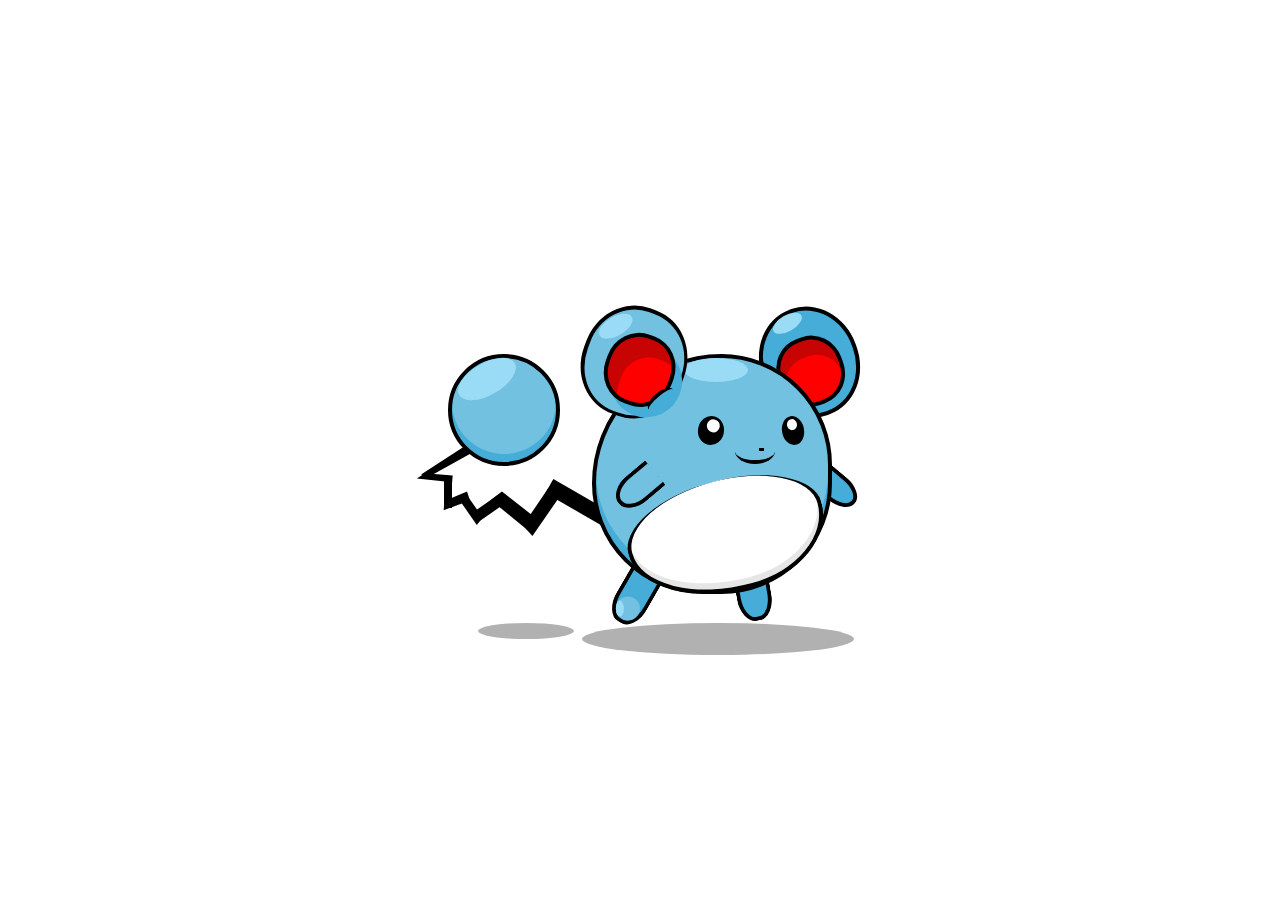
==== rat/marill.html @ 1e8126f2 "ファイル名変更" ====
<!DOCTYPE html>
<html lang="ja">
<head>
  <meta charset="UTF-8">
  <meta name="viewport" content="width=device-width, initial-scale=1.0">
  <link rel="stylesheet" href="style.css">
  <title>マリル</title>
</head>
<body>
  <a href="../index.html">
    <div class="marill">
      <div class="head">
        <div class="left-eye"></div>
        <div class="right-eye"></div>
        <div class="mouth"></div>
      </div>
      <div class="left-ear">
        <div class="ear-fix"></div>
      </div>
      <div class="right-ear"></div>
      <div class="left-hand"></div>
      <div class="right-hand"></div>
      <div class="left-foot"></div>
      <div class="right-foot"></div>
      <div class="tail"></div>
      <div class="tail-black"></div>
      <div class="tail-black2"></div>
      <div class="tail-black3"></div>
      <div class="shadow"></div>
    </div>
  </a>
</body>
</html>
---- rat/style.css ----
html {
  box-sizing: border-box;
}

*, *::before, *::after {
  box-sizing: inherit;
}

body {
  font-size: 100%;
}

.marill {
  position: absolute;
  top: 50%;
  left: 50%;
  width: 30em;
  height: 30em;
  margin: -15em;
}

.head {
  position: absolute;
  top: 30%;
  left: 40%;
  width: 15em;
  height: 15em;
  border: 0.3em solid #000;
  background: rgb(114, 193, 225);
  border-radius: 50%;
  border-top-left-radius: 140px;
  box-shadow: inset 0em -0.7em rgb(69, 173, 215);
  z-index: 9;
}

.head:before {
  content: '';
  position: absolute;
  width: 12.5em;
  height: 7em;
  margin: 7.65em 0 0 1.95em;
  background: #fff;
  border-left: 0.3em solid #000;
  border-right: 0.3em solid #000;
  border-bottom: 0.3em solid #000;
  border-top-left-radius: 6.25em 3em;
  border-top-right-radius: 6.25em 3em;
  border-bottom-left-radius: 7em 4em;
  border-bottom-right-radius: 5.5em 4em;
  transform: rotate(-15deg);
  box-shadow: inset 0em -0.4em rgb(230, 230, 230);
}

.head:after {
  content: '';
  position: absolute;
  width: 4em;
  height: 1.5em;
  margin: 0 0 0 5.5em;
  background: rgb(154, 219, 245);
  border-radius: 50%;
}

.left-eye {
  position: absolute;
  top: 25%;
  left: 44%;
  width: 1.6em;
  height: 1.8em;
  background: #000;
  border-radius: 50%;
  transform: rotate(10deg);
}

.left-eye:before {
  content: '';
  position: absolute;
  width: 0.8em;
  height: 0.8em;
  margin: 0.2em 0 0 0.5em;
  background: #fff;
  border-radius: 50%;
}

.right-eye {
  position: absolute;
  top: 25%;
  left: 80%;
  width: 1.4em;
  height: 1.8em;
  background: #000;
  border-radius: 50%;
  transform: rotate(-10deg);
}

.right-eye:before {
  content: '';
  position: absolute;
  width: 0.6em;
  height: 0.7em;
  margin: 0.2em 0 0 0.4em;
  background: #fff;
  border-radius: 50%;
}

.mouth {
  position: absolute;
  top: 40%;
  left: 60%;
  width: 2.5em;
  height: 0.8em;
  background: rgb(114, 193, 225);
  border-bottom: 0.3em solid #000;
  border-bottom-left-radius: 1.25em 0.8em;
  border-bottom-right-radius: 1.25em 0.8em;
}

.mouth:before /* nose */ {
  content: '';
  position: absolute;
  width: 0.3em;
  height: 0.2em;
  margin: -0.2em 0 0 1.5em;
  background: #000;
}

.left-ear {
  position: absolute;
  top: 20%;
  left: 38%;
  width: 6.5em;
  height: 7em;
  border-top: 0.3em solid #000;
  border-left: 0.3em solid #000;
  border-right: 0.2em solid #000;
  border-bottom: 0.2em solid #000;
  background: rgb(114, 193, 225);
  border-radius: 47%;
  transform: rotate(20deg);
  z-index: 10;
}

.left-ear:before {
  content: '';
  position: absolute;
  width: 4.5em;
  height: 4.5em;
  margin: 1.9em 0 0 1.9em;
  background: rgb(69, 173, 215);
  border-radius: 50%;
}

.left-ear:after {
  content: '';
  position: absolute;
  width: 4.4em;
  height: 4.6em;
  margin: 1.3em 0 0 1.3em;
  border: 0.3em solid #000;
  background: red;
  border-radius: 46%;
  box-shadow: inset 1em 1em rgb(199, 3, 3);
}

.ear-fix {
  position: absolute;
  top: 68%;
  left: 71%;
  width: 2em;
  height: 0.8em;
  background: rgb(69, 173, 215);
  border-top: 0.3em solid #000;
  transform: rotate(-60deg);
  border-top-left-radius: 1em 0.5em;
  border-top-right-radius: 1em 0.5em;
  z-index: 10;
}

.ear-fix:before {
  content: '';
  position: absolute;
  width: 2.3em;
  height: 1.2em;
  margin: -5.7em 0 0 0.6em;
  background: rgb(154, 219, 245);
  border-radius: 50%;
  transform: rotate(10deg);
}

.right-ear {
  position: absolute;
  top: 20%;
  left: 75%;
  width: 6.2em;
  height: 7em;
  border: 0.3em solid #000;
  background: rgb(69, 173, 215);
  border-radius: 49%;
  transform: rotate(-20deg);
  z-index: 8;
}

.right-ear:before {
  content: '';
  position: absolute;
  width: 4.2em;
  height: 4.4em;
  margin: 1.6em 0 0 0.6em;
  border: 0.3em solid #000;
  background: red;
  border-radius: 46%;
  box-shadow: inset 0em 1em rgb(199, 3, 3);
}

.right-ear:after {
  content: '';
  position: absolute;
  width: 2em;
  height: 1em;
  margin: -0em 0 0 1.4em;
  background: rgb(154, 219, 245);
  border-radius: 50%;
  transform: rotate(-10deg);
}

.left-hand {
  position: absolute;
  top: 53%;
  left: 46%;
  width: 2em;
  height: 3em;
  border-left: 0.3em solid #000;
  border-right: 0.3em solid #000;
  border-bottom: 0.3em solid #000;
  background: rgb(114, 193, 225);
  border-bottom-left-radius: 50%;
  border-bottom-right-radius: 50%;
  transform: rotate(50deg);
  z-index: 10;
}

.right-hand {
  position: absolute;
  top: 53%;
  left: 88%;
  width: 1.8em;
  height: 3em;
  border-left: 0.3em solid #000;
  border-right: 0.3em solid #000;
  border-bottom: 0.3em solid #000;
  background: rgb(69, 173, 215);
  border-bottom-left-radius: 50%;
  border-bottom-right-radius: 50%;
  transform: rotate(-50deg);
  z-index: 8;
}

.left-foot {
  position: absolute;
  top: 75%;
  left: 45%;
  width: 2.2em;
  height: 3.5em;
  border-left: 0.3em solid #000;
  border-right: 0.3em solid #000;
  border-bottom: 0.3em solid #000;
  background: rgb(69, 173, 215);
  border-bottom-left-radius: 45%;
  border-bottom-right-radius: 45%;
  transform: rotate(30deg);
  z-index: 8;
}

.left-foot:before {
  content: '';
  position: absolute;
  width: 1.5em;
  height: 1.5em;
  margin: 1.75em 0 0 0.1em;
  background: rgb(114, 193, 225);
  border-radius: 50%;
  transform: rotate(-30deg);
}

.left-foot:after {
  content: '';
  position: absolute;
  width: 0.5em;
  height: 1em;
  margin: 2.25em 0 0 0.2em;
  background:  rgb(154, 219, 245);
  border-radius: 50%;
  transform: rotate(-30deg);
}

.right-foot {
  position: absolute;
  top: 74%;
  left: 70%;
  width: 2.2em;
  height: 3.5em;
  border-left: 0.3em solid #000;
  border-right: 0.3em solid #000;
  border-bottom: 0.3em solid #000;
  background: rgb(69, 173, 215);
  border-bottom-left-radius: 45%;
  border-bottom-right-radius: 45%;
  transform: rotate(-10deg);
  z-index: 8;
}

.tail {
  position: absolute;
  top: 30%;
  left: 10%;
  width: 7em;
  height: 7em;
  border: 0.3em solid #000;
  background: rgb(114, 193, 225);
  border-radius: 50%;
  box-shadow: inset 0em -0.5em rgb(69, 173, 215);
}

.tail:before {
  content: '';
  position: absolute;
  width: 4em;
  height: 2em;
  margin: 0.3em 0 0 0.2em;
  background: rgb(154, 219, 245);
  border-radius: 50%;
  transform: rotate(-30deg);
  box-shadow: inset 0.1em 0em rgb(154, 219, 245);
}

.tail-black {
  position: absolute;
  top: 60%;
  left: 30%;
  width: 5em;
  height: 1em;
  background: #000;
  transform: rotate(30deg);
  z-index: 8;
}

.tail-black:before {
  content: '';
  position: absolute;
  width: 1em;
  height: 3em;
  margin: 0.6em 0 0 -0.2em;
  background: #000;
  transform: perspective(4em) rotateY(-30deg) rotate(5deg);
}

.tail-black:after {
  content: '';
  position: absolute;
  width: 3em;
  height: 1em;
  margin: 2.4em 0 0 -2.6em;
  background: #000;
  transform: perspective(4em) rotateX(30deg) rotate(10deg);
}

.tail-black2 {
  position: absolute;
  top: 59%;
  left: 17%;
  width: 0.7em;
  height: 2em;
  background: #000;
  transform: rotate(55deg);
}

.tail-black2:before {
  content: '';
  position: absolute;
  width: 2em;
  height: 0.9em;
  margin: 1.4em 0 0 -1.3em;
  background: #000;
  transform: perspective(4em) rotateX(50deg);
}

.tail-black2:after {
  content: '';
  position: absolute;
  width: 0.8em;
  height: 1.7em;
  margin: 1.5em 0 0 -1.6em;
  background: #000;
  transform: perspective(4em) rotateY(-50deg) rotate(20deg);
}

.tail-black3 {
  position: absolute;
  top: 55%;
  left: 9%;
  width: 0.5em;
  height: 2em;
  margin: 0.1em 0 0 0.05em;
  background: #000;
}

.tail-black3:before {
  content: '';
  position: absolute;
  width: 2em;
  height: 1.1em;
  margin: -0.5em 0 0 -1.5em;
  background: #000;
  transform: perspective(4em) rotateX(70deg) rotate(15deg);
}

.tail-black3:after {
  content: '';
  position: absolute;
  width: 4em;
  height: 0.7em;
  margin: -0.95em 0 0 -2.1em;
  background: #000;
  transform: perspective(6em) rotateX(-60deg) rotate(-50deg);
}

.shadow {
  position: absolute;
  top: 86%;
  left: 38%;
  width: 17em;
  height: 2em;
  background: rgb(177, 177, 177);
  border-radius: 50%;
}

.shadow:before {
  content: '';
  position: absolute;
  width: 6em;
  height: 1em;
  margin: 0em 0 0 -6.5em;
  background: rgb(177, 177, 177);
  border-radius: 50%;
}
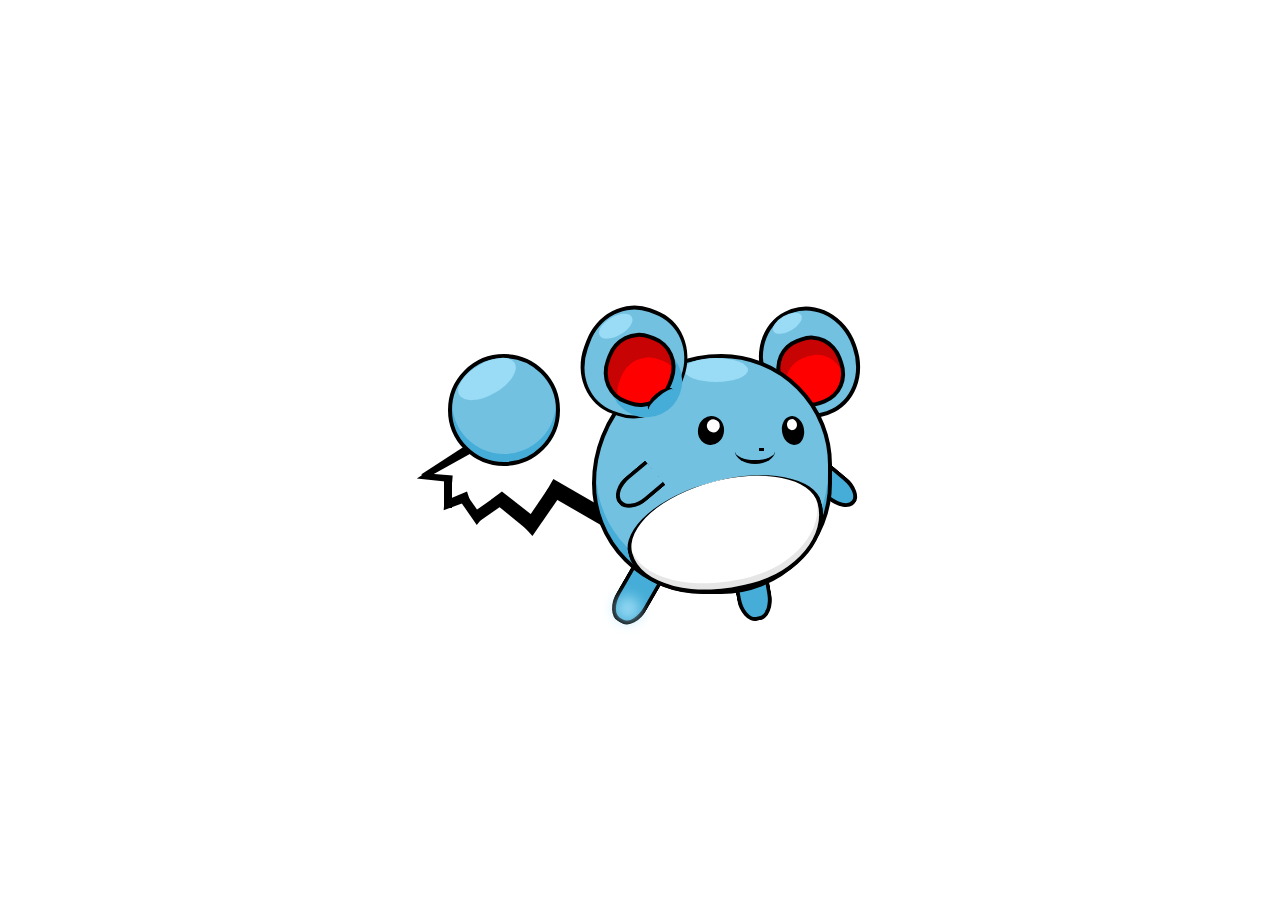
==== commit 5b04ea73: "Sassを導入" ====
--- a/rat/marill.html
+++ b/rat/marill.html
@@ -14,10 +14,10 @@
         <div class="right-eye"></div>
         <div class="mouth"></div>
       </div>
-      <div class="left-ear">
+      <div class="left-ear"></div>
+      <div class="right-ear">
         <div class="ear-fix"></div>
       </div>
-      <div class="right-ear"></div>
       <div class="left-hand"></div>
       <div class="right-hand"></div>
       <div class="left-foot"></div>
@@ -26,7 +26,6 @@
       <div class="tail-black"></div>
       <div class="tail-black2"></div>
       <div class="tail-black3"></div>
-      <div class="shadow"></div>
     </div>
   </a>
 </body>
--- a/rat/style.css
+++ b/rat/style.css
@@ -1,9 +1,12 @@
+@charset "UTF-8";
 html {
-  box-sizing: border-box;
+  -webkit-box-sizing: border-box;
+          box-sizing: border-box;
 }
 
 *, *::before, *::after {
-  box-sizing: inherit;
+  -webkit-box-sizing: inherit;
+          box-sizing: inherit;
 }
 
 body {
@@ -12,33 +15,35 @@
 
 .marill {
   position: absolute;
+  margin: -15em;
   top: 50%;
   left: 50%;
+  height: 30em;
   width: 30em;
-  height: 30em;
-  margin: -15em;
 }
 
 .head {
   position: absolute;
+  margin: 0;
   top: 30%;
   left: 40%;
+  height: 15em;
   width: 15em;
-  height: 15em;
   border: 0.3em solid #000;
-  background: rgb(114, 193, 225);
+  background: #72c1e1;
   border-radius: 50%;
   border-top-left-radius: 140px;
-  box-shadow: inset 0em -0.7em rgb(69, 173, 215);
+  -webkit-box-shadow: inset 0em -0.7em #45add7;
+          box-shadow: inset 0em -0.7em #45add7;
   z-index: 9;
 }
 
-.head:before {
-  content: '';
-  position: absolute;
+.head::before {
+  position: absolute;
+  margin: 7.65em 0 0 1.95em;
+  height: 7em;
   width: 12.5em;
-  height: 7em;
-  margin: 7.65em 0 0 1.95em;
+  content: '';
   background: #fff;
   border-left: 0.3em solid #000;
   border-right: 0.3em solid #000;
@@ -47,399 +52,411 @@
   border-top-right-radius: 6.25em 3em;
   border-bottom-left-radius: 7em 4em;
   border-bottom-right-radius: 5.5em 4em;
-  transform: rotate(-15deg);
-  box-shadow: inset 0em -0.4em rgb(230, 230, 230);
-}
-
-.head:after {
-  content: '';
-  position: absolute;
+  -webkit-transform: rotate(-15deg);
+          transform: rotate(-15deg);
+  -webkit-box-shadow: inset 0em -0.4em #e6e6e6;
+          box-shadow: inset 0em -0.4em #e6e6e6;
+}
+
+.head::after {
+  position: absolute;
+  margin: 0 0 0 5.5em;
+  height: 1.5em;
   width: 4em;
-  height: 1.5em;
-  margin: 0 0 0 5.5em;
-  background: rgb(154, 219, 245);
-  border-radius: 50%;
-}
-
-.left-eye {
-  position: absolute;
+  content: '';
+  background: #9adbf5;
+  border-radius: 50%;
+}
+
+.head .left-eye {
+  position: absolute;
+  margin: 0;
+  top: 25%;
+  left: 80%;
+  height: 1.8em;
+  width: 1.4em;
+  background: #000;
+  border-radius: 50%;
+  -webkit-transform: rotate(-10deg);
+          transform: rotate(-10deg);
+}
+
+.head .left-eye::before {
+  position: absolute;
+  margin: 0.2em 0 0 0.4em;
+  height: 0.7em;
+  width: 0.6em;
+  content: '';
+  background: #fff;
+  border-radius: 50%;
+}
+
+.head .right-eye {
+  position: absolute;
+  margin: 0;
   top: 25%;
   left: 44%;
+  height: 1.8em;
   width: 1.6em;
-  height: 1.8em;
-  background: #000;
-  border-radius: 50%;
-  transform: rotate(10deg);
-}
-
-.left-eye:before {
-  content: '';
-  position: absolute;
+  background: #000;
+  border-radius: 50%;
+  -webkit-transform: rotate(10deg);
+          transform: rotate(10deg);
+}
+
+.head .right-eye::before {
+  position: absolute;
+  margin: 0.2em 0 0 0.5em;
+  height: 0.8em;
   width: 0.8em;
-  height: 0.8em;
-  margin: 0.2em 0 0 0.5em;
+  content: '';
   background: #fff;
   border-radius: 50%;
 }
 
-.right-eye {
-  position: absolute;
-  top: 25%;
-  left: 80%;
-  width: 1.4em;
-  height: 1.8em;
-  background: #000;
-  border-radius: 50%;
-  transform: rotate(-10deg);
-}
-
-.right-eye:before {
-  content: '';
-  position: absolute;
-  width: 0.6em;
-  height: 0.7em;
-  margin: 0.2em 0 0 0.4em;
-  background: #fff;
-  border-radius: 50%;
-}
-
-.mouth {
-  position: absolute;
+.head .mouth {
+  position: absolute;
+  margin: 0;
   top: 40%;
   left: 60%;
+  height: 0.8em;
   width: 2.5em;
-  height: 0.8em;
-  background: rgb(114, 193, 225);
+  background: #72c1e1;
   border-bottom: 0.3em solid #000;
   border-bottom-left-radius: 1.25em 0.8em;
   border-bottom-right-radius: 1.25em 0.8em;
 }
 
-.mouth:before /* nose */ {
-  content: '';
-  position: absolute;
+.head .mouth::before {
+  position: absolute;
+  margin: -0.2em 0 0 1.5em;
+  height: 0.2em;
   width: 0.3em;
-  height: 0.2em;
-  margin: -0.2em 0 0 1.5em;
+  content: '';
   background: #000;
 }
 
 .left-ear {
   position: absolute;
+  margin: 0;
   top: 20%;
-  left: 38%;
-  width: 6.5em;
+  left: 75%;
   height: 7em;
-  border-top: 0.3em solid #000;
-  border-left: 0.3em solid #000;
-  border-right: 0.2em solid #000;
-  border-bottom: 0.2em solid #000;
-  background: rgb(114, 193, 225);
-  border-radius: 47%;
-  transform: rotate(20deg);
-  z-index: 10;
-}
-
-.left-ear:before {
-  content: '';
-  position: absolute;
-  width: 4.5em;
-  height: 4.5em;
-  margin: 1.9em 0 0 1.9em;
-  background: rgb(69, 173, 215);
-  border-radius: 50%;
-}
-
-.left-ear:after {
-  content: '';
-  position: absolute;
-  width: 4.4em;
-  height: 4.6em;
-  margin: 1.3em 0 0 1.3em;
+  width: 6.2em;
+  border: 0.3em solid #000;
+  background: #72c1e1;
+  border-radius: 49%;
+  -webkit-transform: rotate(-20deg);
+          transform: rotate(-20deg);
+  z-index: 8;
+}
+
+.left-ear::before {
+  position: absolute;
+  margin: 1.6em 0 0 0.6em;
+  height: 4.4em;
+  width: 4.2em;
+  content: '';
   border: 0.3em solid #000;
   background: red;
   border-radius: 46%;
-  box-shadow: inset 1em 1em rgb(199, 3, 3);
-}
-
-.ear-fix {
-  position: absolute;
+  -webkit-box-shadow: inset 0em 1em #c70303;
+          box-shadow: inset 0em 1em #c70303;
+}
+
+.left-ear::after {
+  position: absolute;
+  margin: 0 0 0 1.4em;
+  height: 1em;
+  width: 2em;
+  content: '';
+  background: #9adbf5;
+  border-radius: 50%;
+  -webkit-transform: rotate(-10deg);
+          transform: rotate(-10deg);
+}
+
+.right-ear {
+  position: absolute;
+  margin: 0;
+  top: 20%;
+  left: 38%;
+  height: 7em;
+  width: 6.5em;
+  border-top: 0.3em solid #000;
+  border-left: 0.3em solid #000;
+  border-right: 0.2em solid #000;
+  border-bottom: 0.2em solid #000;
+  background: #72c1e1;
+  border-radius: 47%;
+  -webkit-transform: rotate(20deg);
+          transform: rotate(20deg);
+  z-index: 10;
+}
+
+.right-ear::before {
+  position: absolute;
+  margin: 1.9em 0 0 1.9em;
+  height: 4.5em;
+  width: 4.5em;
+  content: '';
+  background: #45add7;
+  border-radius: 50%;
+}
+
+.right-ear::after {
+  position: absolute;
+  margin: 1.3em 0 0 1.3em;
+  height: 4.6em;
+  width: 4.4em;
+  content: '';
+  border: 0.3em solid #000;
+  background: red;
+  border-radius: 46%;
+  -webkit-box-shadow: inset 1em 1em #c70303;
+          box-shadow: inset 1em 1em #c70303;
+}
+
+.right-ear .ear-fix {
+  position: absolute;
+  margin: 0;
   top: 68%;
   left: 71%;
+  height: 0.8em;
   width: 2em;
-  height: 0.8em;
-  background: rgb(69, 173, 215);
+  background: #45add7;
   border-top: 0.3em solid #000;
-  transform: rotate(-60deg);
+  -webkit-transform: rotate(-60deg);
+          transform: rotate(-60deg);
   border-top-left-radius: 1em 0.5em;
   border-top-right-radius: 1em 0.5em;
   z-index: 10;
 }
 
-.ear-fix:before {
-  content: '';
-  position: absolute;
+.right-ear .ear-fix::before {
+  position: absolute;
+  margin: -5.7em 0 0 0.6em;
+  height: 1.2em;
   width: 2.3em;
-  height: 1.2em;
-  margin: -5.7em 0 0 0.6em;
-  background: rgb(154, 219, 245);
-  border-radius: 50%;
-  transform: rotate(10deg);
-}
-
-.right-ear {
-  position: absolute;
-  top: 20%;
-  left: 75%;
-  width: 6.2em;
-  height: 7em;
-  border: 0.3em solid #000;
-  background: rgb(69, 173, 215);
-  border-radius: 49%;
-  transform: rotate(-20deg);
+  content: '';
+  background: #9adbf5;
+  border-radius: 50%;
+  -webkit-transform: rotate(10deg);
+          transform: rotate(10deg);
+}
+
+.left-hand {
+  position: absolute;
+  margin: 0;
+  top: 53%;
+  left: 88%;
+  height: 3em;
+  width: 1.8em;
+  border-left: 0.3em solid #000;
+  border-right: 0.3em solid #000;
+  border-bottom: 0.3em solid #000;
+  background: #45add7;
+  border-bottom-left-radius: 50%;
+  border-bottom-right-radius: 50%;
+  -webkit-transform: rotate(-50deg);
+          transform: rotate(-50deg);
   z-index: 8;
 }
 
-.right-ear:before {
-  content: '';
-  position: absolute;
-  width: 4.2em;
-  height: 4.4em;
-  margin: 1.6em 0 0 0.6em;
-  border: 0.3em solid #000;
-  background: red;
-  border-radius: 46%;
-  box-shadow: inset 0em 1em rgb(199, 3, 3);
-}
-
-.right-ear:after {
-  content: '';
-  position: absolute;
-  width: 2em;
-  height: 1em;
-  margin: -0em 0 0 1.4em;
-  background: rgb(154, 219, 245);
-  border-radius: 50%;
-  transform: rotate(-10deg);
-}
-
-.left-hand {
-  position: absolute;
+.right-hand {
+  position: absolute;
+  margin: 0;
   top: 53%;
   left: 46%;
+  height: 3em;
   width: 2em;
-  height: 3em;
   border-left: 0.3em solid #000;
   border-right: 0.3em solid #000;
   border-bottom: 0.3em solid #000;
-  background: rgb(114, 193, 225);
+  background: #72c1e1;
   border-bottom-left-radius: 50%;
   border-bottom-right-radius: 50%;
-  transform: rotate(50deg);
+  -webkit-transform: rotate(50deg);
+          transform: rotate(50deg);
   z-index: 10;
 }
 
-.right-hand {
-  position: absolute;
-  top: 53%;
-  left: 88%;
-  width: 1.8em;
-  height: 3em;
+.left-foot {
+  position: absolute;
+  margin: 0;
+  top: 74%;
+  left: 70%;
+  height: 3.5em;
+  width: 2.2em;
   border-left: 0.3em solid #000;
   border-right: 0.3em solid #000;
   border-bottom: 0.3em solid #000;
-  background: rgb(69, 173, 215);
-  border-bottom-left-radius: 50%;
-  border-bottom-right-radius: 50%;
-  transform: rotate(-50deg);
+  background: #45add7;
+  border-bottom-left-radius: 45%;
+  border-bottom-right-radius: 45%;
+  -webkit-transform: rotate(-10deg);
+          transform: rotate(-10deg);
   z-index: 8;
 }
 
-.left-foot {
-  position: absolute;
+.right-foot {
+  position: absolute;
+  margin: 0;
   top: 75%;
   left: 45%;
+  height: 3.5em;
   width: 2.2em;
-  height: 3.5em;
   border-left: 0.3em solid #000;
   border-right: 0.3em solid #000;
   border-bottom: 0.3em solid #000;
-  background: rgb(69, 173, 215);
+  background: #45add7;
   border-bottom-left-radius: 45%;
   border-bottom-right-radius: 45%;
-  transform: rotate(30deg);
+  -webkit-transform: rotate(30deg);
+          transform: rotate(30deg);
   z-index: 8;
 }
 
-.left-foot:before {
-  content: '';
-  position: absolute;
+.right-foot::before {
+  position: absolute;
+  margin: 1.75em 0 0 0.1em;
+  height: 1.5em;
   width: 1.5em;
-  height: 1.5em;
-  margin: 1.75em 0 0 0.1em;
-  background: rgb(114, 193, 225);
-  border-radius: 50%;
-  transform: rotate(-30deg);
-}
-
-.left-foot:after {
-  content: '';
-  position: absolute;
-  width: 0.5em;
-  height: 1em;
-  margin: 2.25em 0 0 0.2em;
-  background:  rgb(154, 219, 245);
-  border-radius: 50%;
-  transform: rotate(-30deg);
-}
-
-.right-foot {
-  position: absolute;
-  top: 74%;
-  left: 70%;
-  width: 2.2em;
-  height: 3.5em;
-  border-left: 0.3em solid #000;
-  border-right: 0.3em solid #000;
-  border-bottom: 0.3em solid #000;
-  background: rgb(69, 173, 215);
-  border-bottom-left-radius: 45%;
-  border-bottom-right-radius: 45%;
-  transform: rotate(-10deg);
-  z-index: 8;
+  content: '';
+  background: #9adbf5;
+  border-radius: 50%;
+  -webkit-transform: rotate(-30deg);
+          transform: rotate(-30deg);
+  /* ぼかし */
+  -ms-filter: blur(7px);
+  -webkit-filter: blur(7px);
+          filter: blur(7px);
 }
 
 .tail {
   position: absolute;
+  margin: 0;
   top: 30%;
   left: 10%;
+  height: 7em;
   width: 7em;
-  height: 7em;
   border: 0.3em solid #000;
-  background: rgb(114, 193, 225);
-  border-radius: 50%;
-  box-shadow: inset 0em -0.5em rgb(69, 173, 215);
-}
-
-.tail:before {
-  content: '';
-  position: absolute;
+  background: #72c1e1;
+  border-radius: 50%;
+  -webkit-box-shadow: inset 0em -0.5em #45add7;
+          box-shadow: inset 0em -0.5em #45add7;
+}
+
+.tail::before {
+  position: absolute;
+  margin: 0.3em 0 0 0.2em;
+  height: 2em;
   width: 4em;
-  height: 2em;
-  margin: 0.3em 0 0 0.2em;
-  background: rgb(154, 219, 245);
-  border-radius: 50%;
-  transform: rotate(-30deg);
-  box-shadow: inset 0.1em 0em rgb(154, 219, 245);
+  content: '';
+  background: #9adbf5;
+  border-radius: 50%;
+  -webkit-transform: rotate(-30deg);
+          transform: rotate(-30deg);
 }
 
 .tail-black {
   position: absolute;
+  margin: 0;
   top: 60%;
   left: 30%;
+  height: 1em;
   width: 5em;
+  background: #000;
+  -webkit-transform: rotate(30deg);
+          transform: rotate(30deg);
+  z-index: 8;
+}
+
+.tail-black::before {
+  position: absolute;
+  margin: 0.6em 0 0 -0.2em;
+  height: 3em;
+  width: 1em;
+  content: '';
+  background: #000;
+  -webkit-transform: perspective(4em) rotateY(-30deg) rotate(5deg);
+          transform: perspective(4em) rotateY(-30deg) rotate(5deg);
+}
+
+.tail-black::after {
+  position: absolute;
+  margin: 2.4em 0 0 -2.6em;
   height: 1em;
-  background: #000;
-  transform: rotate(30deg);
-  z-index: 8;
-}
-
-.tail-black:before {
-  content: '';
-  position: absolute;
-  width: 1em;
-  height: 3em;
-  margin: 0.6em 0 0 -0.2em;
-  background: #000;
-  transform: perspective(4em) rotateY(-30deg) rotate(5deg);
-}
-
-.tail-black:after {
-  content: '';
-  position: absolute;
   width: 3em;
-  height: 1em;
-  margin: 2.4em 0 0 -2.6em;
-  background: #000;
-  transform: perspective(4em) rotateX(30deg) rotate(10deg);
+  content: '';
+  background: #000;
+  -webkit-transform: perspective(4em) rotateX(30deg) rotate(10deg);
+          transform: perspective(4em) rotateX(30deg) rotate(10deg);
 }
 
 .tail-black2 {
   position: absolute;
+  margin: 0;
   top: 59%;
   left: 17%;
+  height: 2em;
   width: 0.7em;
-  height: 2em;
-  background: #000;
-  transform: rotate(55deg);
-}
-
-.tail-black2:before {
-  content: '';
-  position: absolute;
+  background: #000;
+  -webkit-transform: rotate(55deg);
+          transform: rotate(55deg);
+}
+
+.tail-black2::before {
+  position: absolute;
+  margin: 1.4em 0 0 -1.3em;
+  height: 0.9em;
   width: 2em;
-  height: 0.9em;
-  margin: 1.4em 0 0 -1.3em;
-  background: #000;
-  transform: perspective(4em) rotateX(50deg);
-}
-
-.tail-black2:after {
-  content: '';
-  position: absolute;
+  content: '';
+  background: #000;
+  -webkit-transform: perspective(4em) rotateX(50deg);
+          transform: perspective(4em) rotateX(50deg);
+}
+
+.tail-black2::after {
+  position: absolute;
+  margin: 1.5em 0 0 -1.6em;
+  height: 1.7em;
   width: 0.8em;
-  height: 1.7em;
-  margin: 1.5em 0 0 -1.6em;
-  background: #000;
-  transform: perspective(4em) rotateY(-50deg) rotate(20deg);
+  content: '';
+  background: #000;
+  -webkit-transform: perspective(4em) rotateY(-50deg) rotate(20deg);
+          transform: perspective(4em) rotateY(-50deg) rotate(20deg);
 }
 
 .tail-black3 {
   position: absolute;
+  margin: 0.1em 0 0 0.05em;
   top: 55%;
   left: 9%;
+  height: 2em;
   width: 0.5em;
-  height: 2em;
-  margin: 0.1em 0 0 0.05em;
-  background: #000;
-}
-
-.tail-black3:before {
-  content: '';
-  position: absolute;
+  background: #000;
+}
+
+.tail-black3::before {
+  position: absolute;
+  margin: -0.5em 0 0 -1.5em;
+  height: 1.1em;
   width: 2em;
-  height: 1.1em;
-  margin: -0.5em 0 0 -1.5em;
-  background: #000;
-  transform: perspective(4em) rotateX(70deg) rotate(15deg);
-}
-
-.tail-black3:after {
-  content: '';
-  position: absolute;
+  content: '';
+  background: #000;
+  -webkit-transform: perspective(4em) rotateX(70deg) rotate(15deg);
+          transform: perspective(4em) rotateX(70deg) rotate(15deg);
+}
+
+.tail-black3::after {
+  position: absolute;
+  margin: -0.95em 0 0 -2.1em;
+  height: 0.7em;
   width: 4em;
-  height: 0.7em;
-  margin: -0.95em 0 0 -2.1em;
-  background: #000;
-  transform: perspective(6em) rotateX(-60deg) rotate(-50deg);
-}
-
-.shadow {
-  position: absolute;
-  top: 86%;
-  left: 38%;
-  width: 17em;
-  height: 2em;
-  background: rgb(177, 177, 177);
-  border-radius: 50%;
-}
-
-.shadow:before {
-  content: '';
-  position: absolute;
-  width: 6em;
-  height: 1em;
-  margin: 0em 0 0 -6.5em;
-  background: rgb(177, 177, 177);
-  border-radius: 50%;
-}+  content: '';
+  background: #000;
+  -webkit-transform: perspective(6em) rotateX(-60deg) rotate(-50deg);
+          transform: perspective(6em) rotateX(-60deg) rotate(-50deg);
+}
+/*# sourceMappingURL=style.css.map */